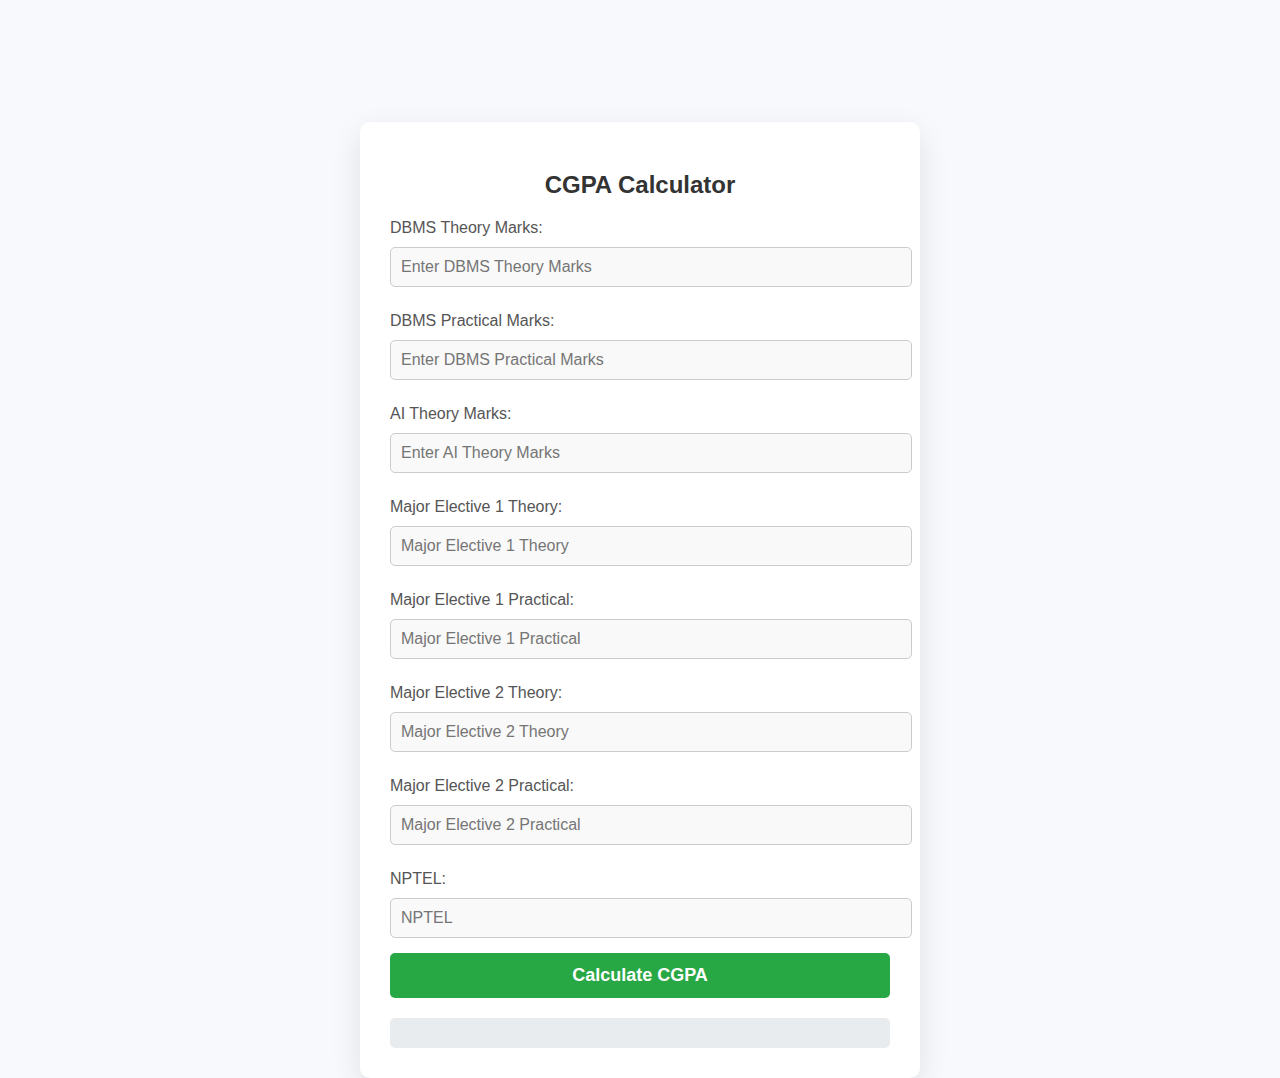
==== index.html @ 99e6f4b3 "changed file name to index" ====
<!DOCTYPE html>
<html lang="en">

<head>
    <meta charset="UTF-8">
    <meta name="viewport" content="width=device-width, initial-scale=1.0">
    <title>CGPA Calculator</title>
    <link rel="stylesheet" href="cgpa.css"> <!-- Link to external CSS file -->
</head>

<body>

    <div class="container">
        <h2>CGPA Calculator</h2>

        <label for="dbmsTheory">DBMS Theory Marks:</label>
        <input type="number" id="dbmsTheory" placeholder="Enter DBMS Theory Marks">

        <label for="dbmsPractical">DBMS Practical Marks:</label>
        <input type="number" id="dbmsPractical" placeholder="Enter DBMS Practical Marks">

        <label for="aiTheory">AI Theory Marks:</label>
        <input type="number" id="aiTheory" placeholder="Enter AI Theory Marks">

        <label for="annTheory">Major Elective 1 Theory:</label>
        <input type="number" id="annTheory" placeholder="Major Elective 1 Theory">

        <label for="annPractical">Major Elective 1 Practical:</label>
        <input type="number" id="annPractical" placeholder="Major Elective 1 Practical">

        <label for="blockchainTheory">Major Elective 2 Theory:</label>
        <input type="number" id="blockchainTheory" placeholder="Major Elective 2 Theory">

        <label for="blockchainPractical">Major Elective 2 Practical:</label>
        <input type="number" id="blockchainPractical" placeholder="Major Elective 2 Practical">

        <label for="fuzzyLogicTheory">NPTEL:</label>
        <input type="number" id="fuzzyLogicTheory" placeholder="NPTEL">

        <button onclick="calculateCGPA()">Calculate CGPA</button>

        <div class="result" id="result"></div>
    </div>

    <script>
        function calculateGradePoints(marks) {
            if (marks >= 90) return 10;
            else if (marks >= 80) return 9;
            else if (marks >= 70) return 8;
            else if (marks >= 60) return 7;
            else if (marks >= 50) return 6;
            else if (marks >= 40) return 5;
            else return 0;
        }

        function calculateCGPA() {
            // Retrieve input values
            const dbmsTheoryMarks = parseFloat(document.getElementById('dbmsTheory').value) * 0.66;
            const dbmsPracticalMarks = parseFloat(document.getElementById('dbmsPractical').value) * 0.34;
            const aiTheoryMarks = parseFloat(document.getElementById('aiTheory').value);
            const annTheoryMarks = parseFloat(document.getElementById('annTheory').value) * 0.75;
            const annPracticalMarks = parseFloat(document.getElementById('annPractical').value) * 0.25;
            const blockchainTheoryMarks = parseFloat(document.getElementById('blockchainTheory').value) * 0.75;
            const blockchainPracticalMarks = parseFloat(document.getElementById('blockchainPractical').value) * 0.25;
            const fuzzyLogicTheoryMarks = parseFloat(document.getElementById('fuzzyLogicTheory').value);

            // Convert marks to grade points
            const dbmsTheoryGrade = calculateGradePoints(dbmsTheoryMarks + dbmsPracticalMarks);
            // const dbmsPracticalGrade = calculateGradePoints(dbmsPracticalMarks);
            const aiTheoryGrade = calculateGradePoints(aiTheoryMarks);
            const annTheoryGrade = calculateGradePoints(annTheoryMarks + annPracticalMarks);
            // const annPracticalGrade = calculateGradePoints(annPracticalMarks);
            const blockchainTheoryGrade = calculateGradePoints(blockchainTheoryMarks + blockchainPracticalMarks);
            // const blockchainPracticalGrade = calculateGradePoints(blockchainPracticalMarks);
            const fuzzyLogicTheoryGrade = calculateGradePoints(fuzzyLogicTheoryMarks);

            // Calculate total weighted grade points
            const totalGradePoints = (dbmsTheoryGrade * 6) +
                (aiTheoryGrade * 4) + (annTheoryGrade * 4) +
                (blockchainTheoryGrade * 4) +
                + (fuzzyLogicTheoryGrade * 2);

            // Calculate total credits
            const totalCredits = 4 + 2 + 4 + 3 + 1 + 3 + 1 + 2;

            // Calculate CGPA
            const cgpa = totalGradePoints / totalCredits;

            // Display result
            document.getElementById('result').innerHTML = "Your CGPA is: " + cgpa.toFixed(2);
        }
    </script>

</body>

</html>
---- cgpa.css ----
body {
    font-family: 'Segoe UI', Tahoma, Geneva, Verdana, sans-serif;
    background-color: #f7f9fc;
    margin: 0;
    padding: 0;
    display: flex;
    justify-content: center;
    align-items: center;
    height: 100vh;
}

.container {
    background-color: #ffffff;
    border-radius: 10px;
    box-shadow: 0 10px 30px rgba(0, 0, 0, 0.1);
    padding: 30px;
    max-width: 500px;
    width: 100%;
    margin-top: 300px;
}

h2 {
    text-align: center;
    color: #333;
    font-weight: bold;
    margin-bottom: 20px;
    font-size: 24px;
}

label {
    display: block;
    margin: 10px 0 5px;
    color: #555;
    font-weight: 500;
}

input[type="number"] {
    width: 100%;
    padding: 10px;
    margin: 5px 0 15px;
    border-radius: 5px;
    border: 1px solid #ccc;
    background-color: #f9f9f9;
    font-size: 16px;
    color: #333;
}

input[type="number"]:focus {
    border-color: #007bff;
    outline: none;
    background-color: #e9f0fc;
}

button {
    width: 100%;
    padding: 12px;
    background-color: #28a745;
    color: white;
    border: none;
    border-radius: 5px;
    cursor: pointer;
    font-size: 18px;
    font-weight: bold;
    transition: background-color 0.3s ease;
}

button:hover {
    background-color: #218838;
}

.result {
    margin-top: 20px;
    padding: 15px;
    background-color: #e9ecef;
    border-radius: 5px;
    text-align: center;
    font-size: 20px;
    color: #333;
    font-weight: 600;
}
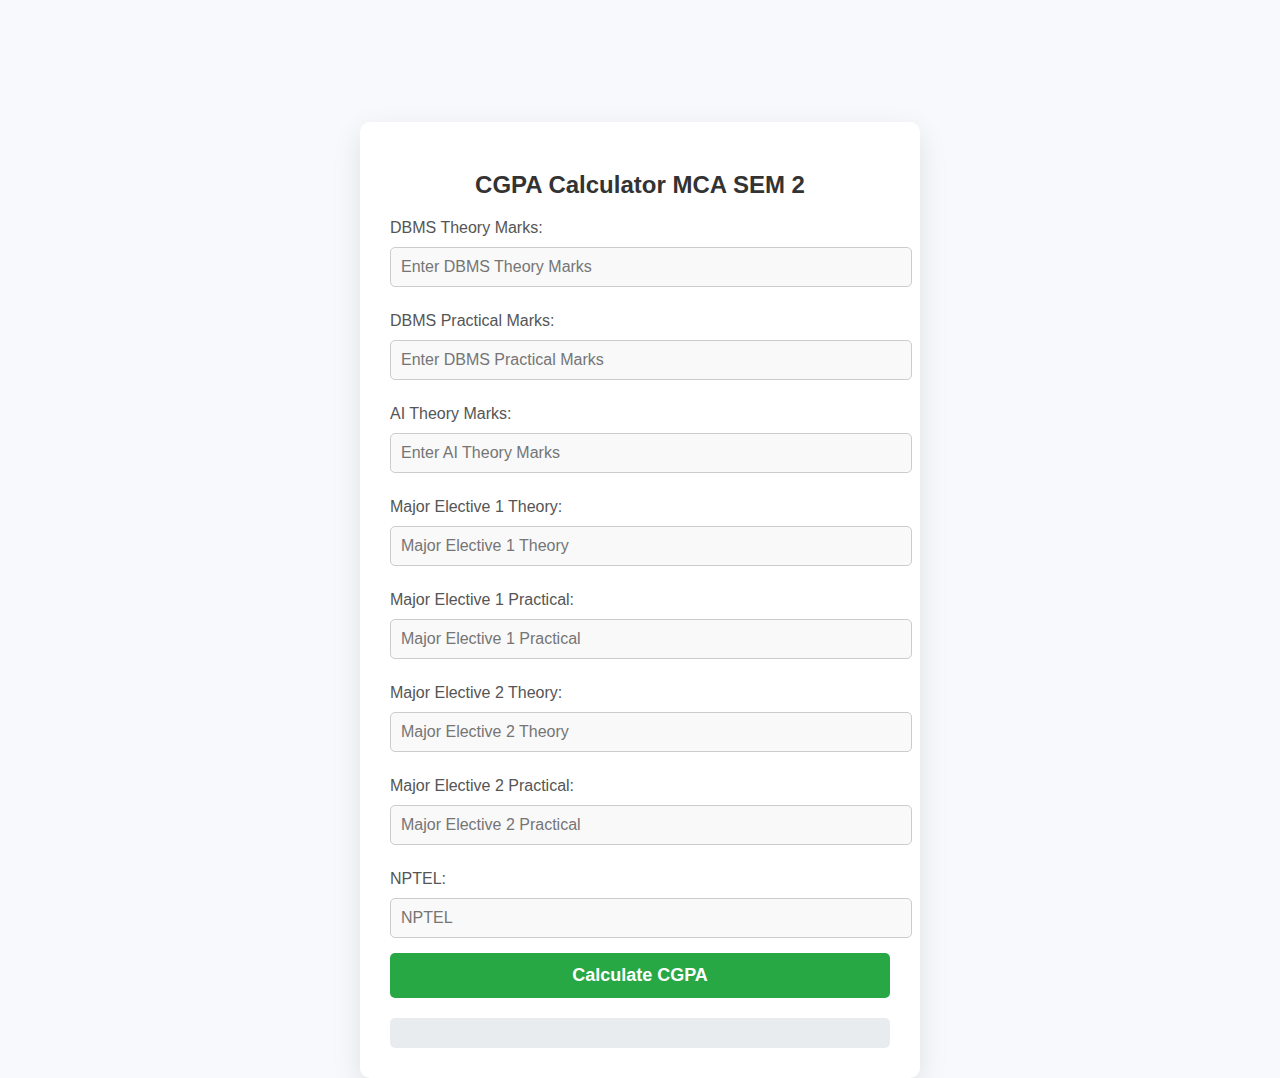
==== commit b4dc5aac: "name addes" ====
--- a/index.html
+++ b/index.html
@@ -11,7 +11,7 @@
 <body>
 
     <div class="container">
-        <h2>CGPA Calculator</h2>
+        <h2>CGPA Calculator MCA SEM 2</h2>
 
         <label for="dbmsTheory">DBMS Theory Marks:</label>
         <input type="number" id="dbmsTheory" placeholder="Enter DBMS Theory Marks">
@@ -44,6 +44,7 @@
 
     <script>
         function calculateGradePoints(marks) {
+            if(!marks) return 0;
             if (marks >= 90) return 10;
             else if (marks >= 80) return 9;
             else if (marks >= 70) return 8;
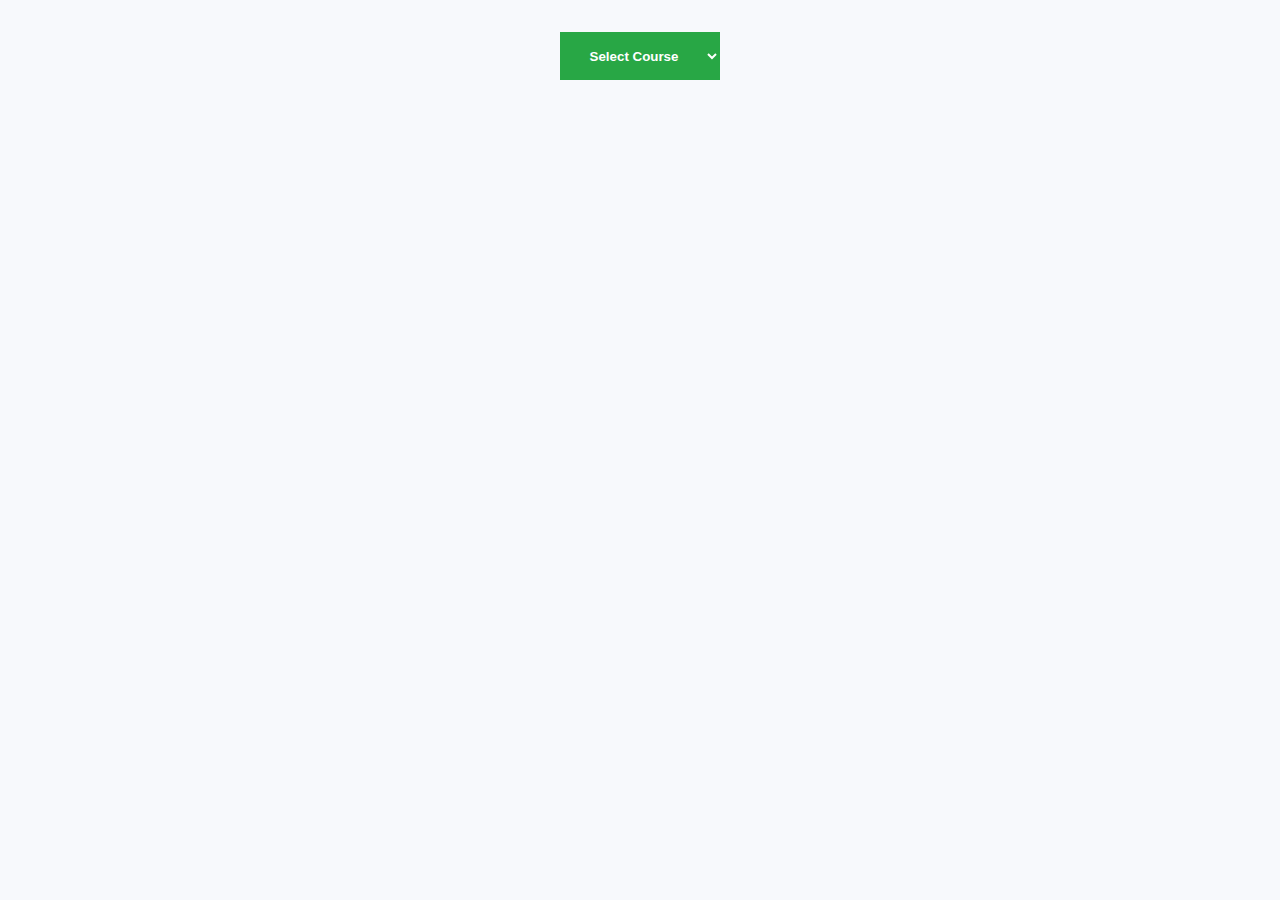
==== commit d10ce9e6: "added msc section" ====
--- a/index.html
+++ b/index.html
@@ -9,42 +9,82 @@
 </head>
 
 <body>
-
-    <div class="container">
-        <h2>CGPA Calculator MCA SEM 2</h2>
-
-        <label for="dbmsTheory">DBMS Theory Marks:</label>
-        <input type="number" id="dbmsTheory" placeholder="Enter DBMS Theory Marks">
-
-        <label for="dbmsPractical">DBMS Practical Marks:</label>
-        <input type="number" id="dbmsPractical" placeholder="Enter DBMS Practical Marks">
-
-        <label for="aiTheory">AI Theory Marks:</label>
-        <input type="number" id="aiTheory" placeholder="Enter AI Theory Marks">
-
-        <label for="annTheory">Major Elective 1 Theory:</label>
-        <input type="number" id="annTheory" placeholder="Major Elective 1 Theory">
-
-        <label for="annPractical">Major Elective 1 Practical:</label>
-        <input type="number" id="annPractical" placeholder="Major Elective 1 Practical">
-
-        <label for="blockchainTheory">Major Elective 2 Theory:</label>
-        <input type="number" id="blockchainTheory" placeholder="Major Elective 2 Theory">
-
-        <label for="blockchainPractical">Major Elective 2 Practical:</label>
-        <input type="number" id="blockchainPractical" placeholder="Major Elective 2 Practical">
-
-        <label for="fuzzyLogicTheory">NPTEL:</label>
-        <input type="number" id="fuzzyLogicTheory" placeholder="NPTEL">
-
-        <button onclick="calculateCGPA()">Calculate CGPA</button>
-
-        <div class="result" id="result"></div>
+    <div class="wrapper">
+        <select id="courseSelection" onchange="courseSelection()">
+            <option value="invalid">Select Course</option>
+            <option value="MCA">MCA SEM 2</option>
+            <option value="MSC">MSc SEM 2</option>
+        </select>
+        <div class="container">
+            <h2>CGPA Calculator MCA SEM 2</h2>
+
+            <label for="dbmsTheory">DBMS Theory Marks:</label>
+            <input type="number" id="dbmsTheory" placeholder="Enter DBMS Theory Marks">
+
+            <label for="dbmsPractical">DBMS Practical Marks:</label>
+            <input type="number" id="dbmsPractical" placeholder="Enter DBMS Practical Marks">
+
+            <label for="aiTheory">AI Theory Marks:</label>
+            <input type="number" id="aiTheory" placeholder="Enter AI Theory Marks">
+
+            <label for="annTheory">Major Elective 1 Theory:</label>
+            <input type="number" id="annTheory" placeholder="Major Elective 1 Theory">
+
+            <label for="annPractical">Major Elective 1 Practical:</label>
+            <input type="number" id="annPractical" placeholder="Major Elective 1 Practical">
+
+            <label for="blockchainTheory">Major Elective 2 Theory:</label>
+            <input type="number" id="blockchainTheory" placeholder="Major Elective 2 Theory">
+
+            <label for="blockchainPractical">Major Elective 2 Practical:</label>
+            <input type="number" id="blockchainPractical" placeholder="Major Elective 2 Practical">
+
+            <label for="fuzzyLogicTheory">NPTEL:</label>
+            <input type="number" id="fuzzyLogicTheory" placeholder="NPTEL">
+
+            <button onclick="calculateCGPAMCA()">Calculate CGPA</button>
+
+            <div class="result" id="result"></div>
+        </div>
+        <div class="container2">
+            <h2>CGPA Calculator MSc SEM 2</h2>
+
+            <label for="daa">DAA Theory Marks:</label>
+            <input type="number" id="daa" placeholder="Enter DAA Theory Marks">
+
+            <label for="daap">DAA Practical Marks:</label>
+            <input type="number" id="daap" placeholder="Enter DAA Practical Marks">
+
+            <label for="ai">AI Theory Marks:</label>
+            <input type="number" id="ai" placeholder="Enter AI Theory Marks">
+
+            <label for="ann">Major Elective 1 Theory:</label>
+            <input type="number" id="ann" placeholder="Major Elective 1 Theory">
+
+            <label for="annp">Major Elective 1 Practical:</label>
+            <input type="number" id="annp" placeholder="Major Elective 1 Practical">
+
+            <label for="bc">Major Elective 2 Theory:</label>
+            <input type="number" id="bc" placeholder="Major Elective 2 Theory">
+
+            <label for="bcp" >Major Elective 2 Practical:</label>
+            <input type="number" id="bcp" placeholder="Major Elective 2 Practical">
+
+            <label for="tw">Technical Writing:</label>
+            <input type="number" id="tw" placeholder="Technical Writing">
+
+            <label for="nptel">NPTEL:</label>
+            <input type="number" id="nptel" placeholder="NPTEL">
+
+            <button onclick="calculateCGPAMSC()">Calculate CGPA</button>
+
+            <div class="result" id="result2"></div>
+        </div>
     </div>
 
     <script>
         function calculateGradePoints(marks) {
-            if(!marks) return 0;
+            if (!marks) return 0;
             if (marks >= 90) return 10;
             else if (marks >= 80) return 9;
             else if (marks >= 70) return 8;
@@ -54,8 +94,9 @@
             else return 0;
         }
 
-        function calculateCGPA() {
+        function calculateCGPAMCA() {
             // Retrieve input values
+            
             const dbmsTheoryMarks = parseFloat(document.getElementById('dbmsTheory').value) * 0.66;
             const dbmsPracticalMarks = parseFloat(document.getElementById('dbmsPractical').value) * 0.34;
             const aiTheoryMarks = parseFloat(document.getElementById('aiTheory').value);
@@ -64,6 +105,7 @@
             const blockchainTheoryMarks = parseFloat(document.getElementById('blockchainTheory').value) * 0.75;
             const blockchainPracticalMarks = parseFloat(document.getElementById('blockchainPractical').value) * 0.25;
             const fuzzyLogicTheoryMarks = parseFloat(document.getElementById('fuzzyLogicTheory').value);
+            // const technicalWritingMarks = parseFloat(document.getElementById("technicalWriting")).value;
 
             // Convert marks to grade points
             const dbmsTheoryGrade = calculateGradePoints(dbmsTheoryMarks + dbmsPracticalMarks);
@@ -75,21 +117,86 @@
             // const blockchainPracticalGrade = calculateGradePoints(blockchainPracticalMarks);
             const fuzzyLogicTheoryGrade = calculateGradePoints(fuzzyLogicTheoryMarks);
 
+            // const technicalWritingGrade=calculateGradePoints(technicalWritingMarks);
             // Calculate total weighted grade points
             const totalGradePoints = (dbmsTheoryGrade * 6) +
                 (aiTheoryGrade * 4) + (annTheoryGrade * 4) +
                 (blockchainTheoryGrade * 4) +
                 + (fuzzyLogicTheoryGrade * 2);
 
+
             // Calculate total credits
             const totalCredits = 4 + 2 + 4 + 3 + 1 + 3 + 1 + 2;
 
             // Calculate CGPA
             const cgpa = totalGradePoints / totalCredits;
-
+            
             // Display result
             document.getElementById('result').innerHTML = "Your CGPA is: " + cgpa.toFixed(2);
         }
+        function calculateCGPAMSC() {
+            // Retrieve input values
+            
+            const daa = parseFloat(document.getElementById('daa').value) * 0.66;
+            const daap = parseFloat(document.getElementById('daap').value) * 0.34;
+            const ai = parseFloat(document.getElementById('ai').value);
+            const ann = parseFloat(document.getElementById('ann').value) * 0.75;
+            const annp = parseFloat(document.getElementById('annp').value) * 0.25;
+            const bc = parseFloat(document.getElementById('bc').value) * 0.75;
+            const bcp = parseFloat(document.getElementById('bcp').value) * 0.25;
+            const tw = parseFloat(document.getElementById("tw").value);
+            const nptel = parseFloat(document.getElementById('nptel').value);
+            // const technicalWritingMarks = parseFloat(document.getElementById("technicalWriting")).value;
+
+            // Convert marks to grade points
+            const dbmsTheoryGrade = calculateGradePoints(daa + daap);
+            // const dbmsPracticalGrade = calculateGradePoints(dbmsPracticalMarks);
+            const aiTheoryGrade = calculateGradePoints(ai);
+            const annTheoryGrade = calculateGradePoints(ann + annp);
+            // const annPracticalGrade = calculateGradePoints(annPracticalMarks);
+            const blockchainTheoryGrade = calculateGradePoints(bc + bcp);
+            // const blockchainPracticalGrade = calculateGradePoints(blockchainPracticalMarks);
+            const fuzzyLogicTheoryGrade = calculateGradePoints(nptel);
+            const technicalWriting = calculateGradePoints(tw);
+
+            // const technicalWritingGrade=calculateGradePoints(technicalWritingMarks);
+            // Calculate total weighted grade points
+            const totalGradePoints = (dbmsTheoryGrade * 4) +
+                (aiTheoryGrade * 4) + (annTheoryGrade * 4) +
+                (blockchainTheoryGrade * 4) +
+                + (fuzzyLogicTheoryGrade * 2) + (technicalWriting * 2);
+
+
+            // Calculate total credits
+            const totalCredits = 20;
+
+            // Calculate CGPA
+            const cgpa = totalGradePoints / totalCredits;
+            
+            // Display result
+            document.getElementById('result2').innerHTML = "Your CGPA is: " + cgpa.toFixed(2);
+        }
+        function courseSelection(){
+            let val = document.getElementById("courseSelection").value;
+            // console.log(courseSelection.value);
+            console.log(val);
+            if(val === "MCA"){
+                const list = document.getElementsByClassName("container");
+                // console.log(list[0]);
+                
+                const rem = document.getElementsByClassName("container2");
+                list[0].classList.add("active");
+                rem[0].classList.remove("active");
+                return;
+            }
+            if(val === "MSC"){
+                const list = document.getElementsByClassName("container2");
+                const rem = document.getElementsByClassName("container");
+                list[0].classList.add("active");
+                rem[0].classList.remove("active");
+                return;
+            }
+        }
     </script>
 
 </body>
--- a/cgpa.css
+++ b/cgpa.css
@@ -3,12 +3,14 @@
     background-color: #f7f9fc;
     margin: 0;
     padding: 0;
+    height: 100vh;
+}
+.wrapper{
     display: flex;
+    flex-direction: column;
     justify-content: center;
     align-items: center;
-    height: 100vh;
 }
-
 .container {
     background-color: #ffffff;
     border-radius: 10px;
@@ -16,9 +18,34 @@
     padding: 30px;
     max-width: 500px;
     width: 100%;
-    margin-top: 300px;
+    display: none;
+    /* margin-top: 300px; */
+}
+.container2 {
+    background-color: #ffffff;
+    border-radius: 10px;
+    box-shadow: 0 10px 30px rgba(0, 0, 0, 0.1);
+    padding: 30px;
+    max-width: 500px;
+    width: 100%;
+    display: none;
+    /* margin-top: 300px; */
+}
+.active{
+    display: block;
 }
 
+#courseSelection{
+    border: none;
+    margin-top: 2rem;
+    margin-bottom: 1rem;
+    height: 3rem;
+    width: 10rem;
+    text-align: center;
+    font-weight: bold;
+    background-color: #28a745;
+    color: white;
+}
 h2 {
     text-align: center;
     color: #333;
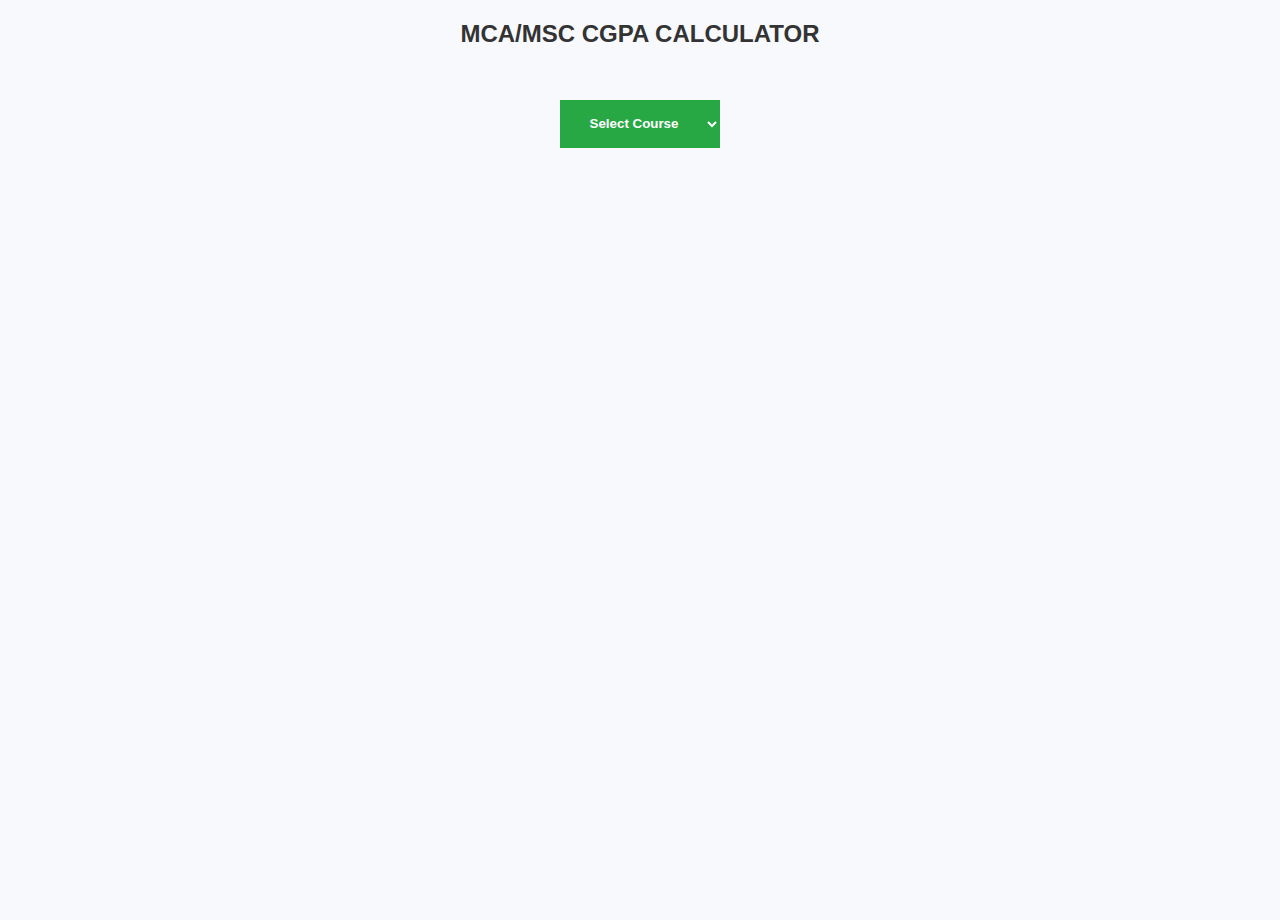
==== commit 26109703: "name addes" ====
--- a/index.html
+++ b/index.html
@@ -9,6 +9,7 @@
 </head>
 
 <body>
+    <div class="nav"><h2>MCA/MSC CGPA CALCULATOR</h2></div>
     <div class="wrapper">
         <select id="courseSelection" onchange="courseSelection()">
             <option value="invalid">Select Course</option>
@@ -137,8 +138,8 @@
         function calculateCGPAMSC() {
             // Retrieve input values
             
-            const daa = parseFloat(document.getElementById('daa').value) * 0.66;
-            const daap = parseFloat(document.getElementById('daap').value) * 0.34;
+            const daa = parseFloat(document.getElementById('daa').value) * 0.75;
+            const daap = parseFloat(document.getElementById('daap').value) * 0.25;
             const ai = parseFloat(document.getElementById('ai').value);
             const ann = parseFloat(document.getElementById('ann').value) * 0.75;
             const annp = parseFloat(document.getElementById('annp').value) * 0.25;
